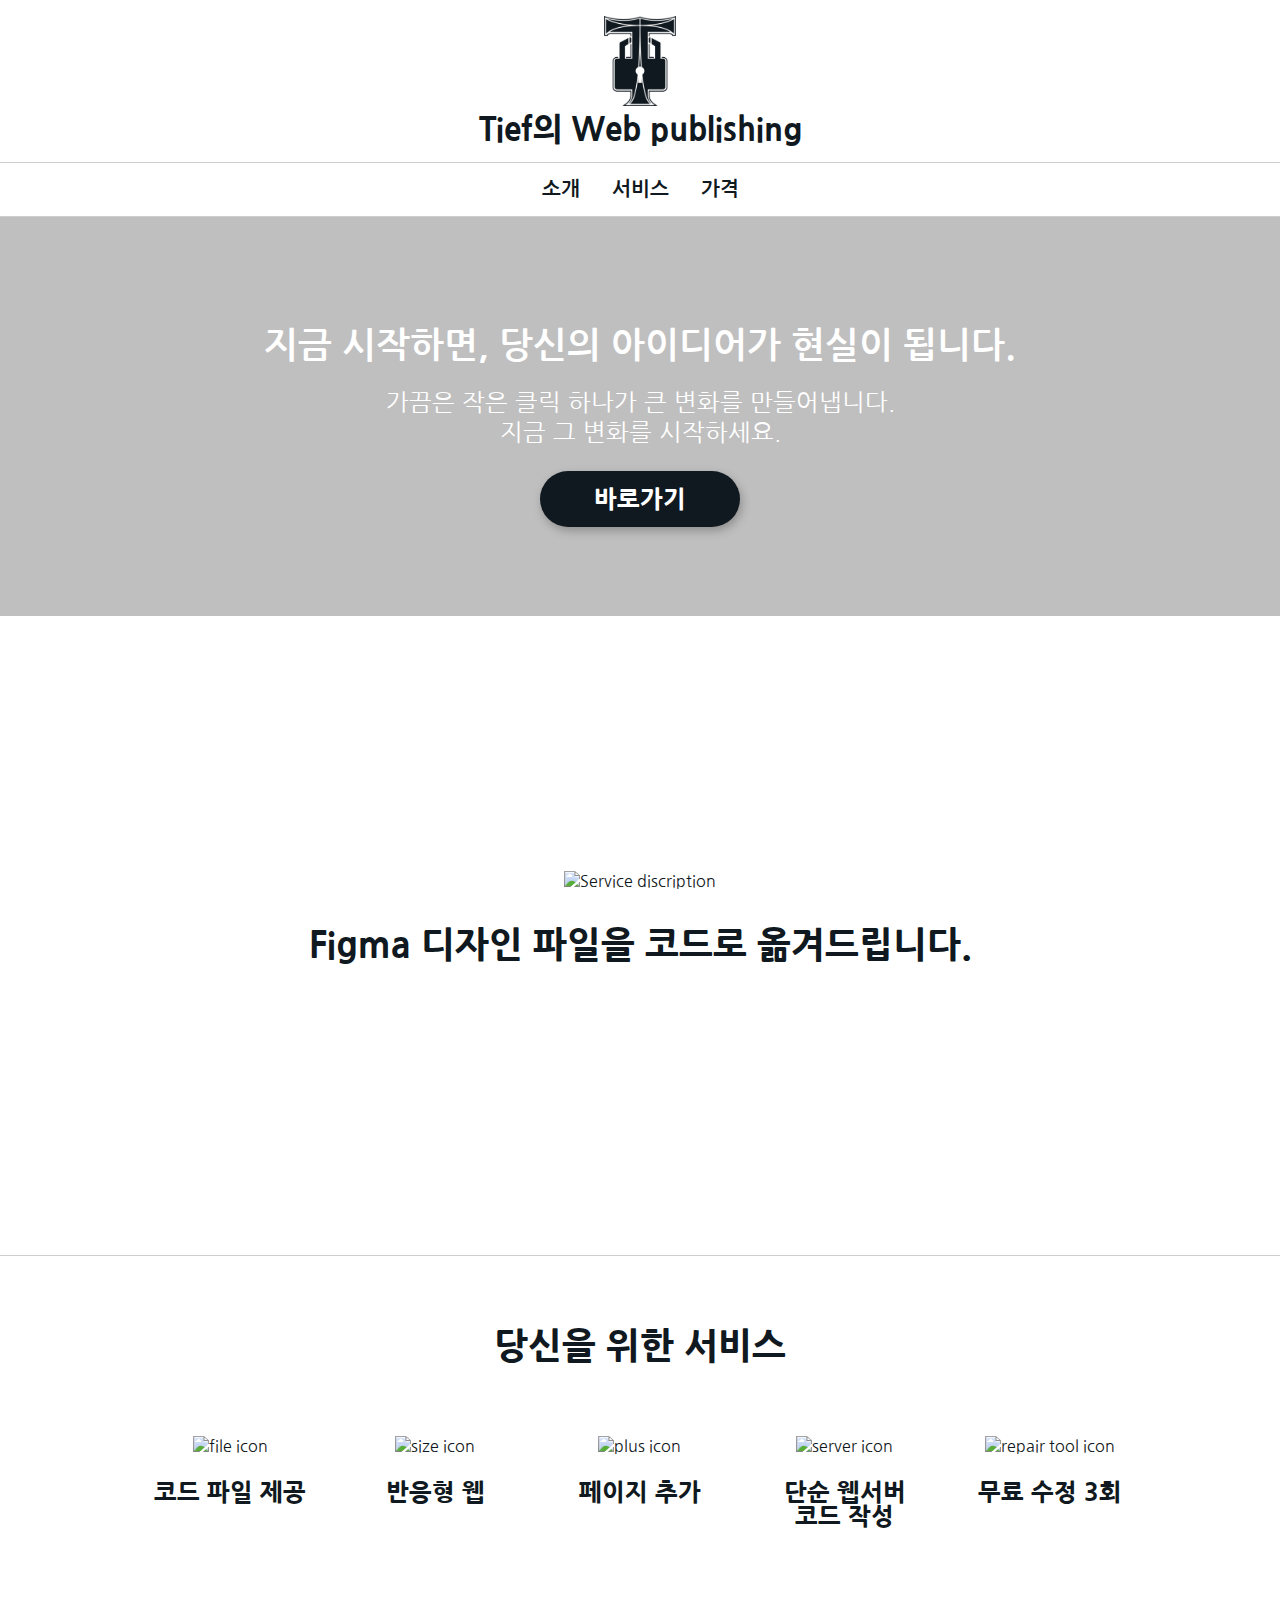
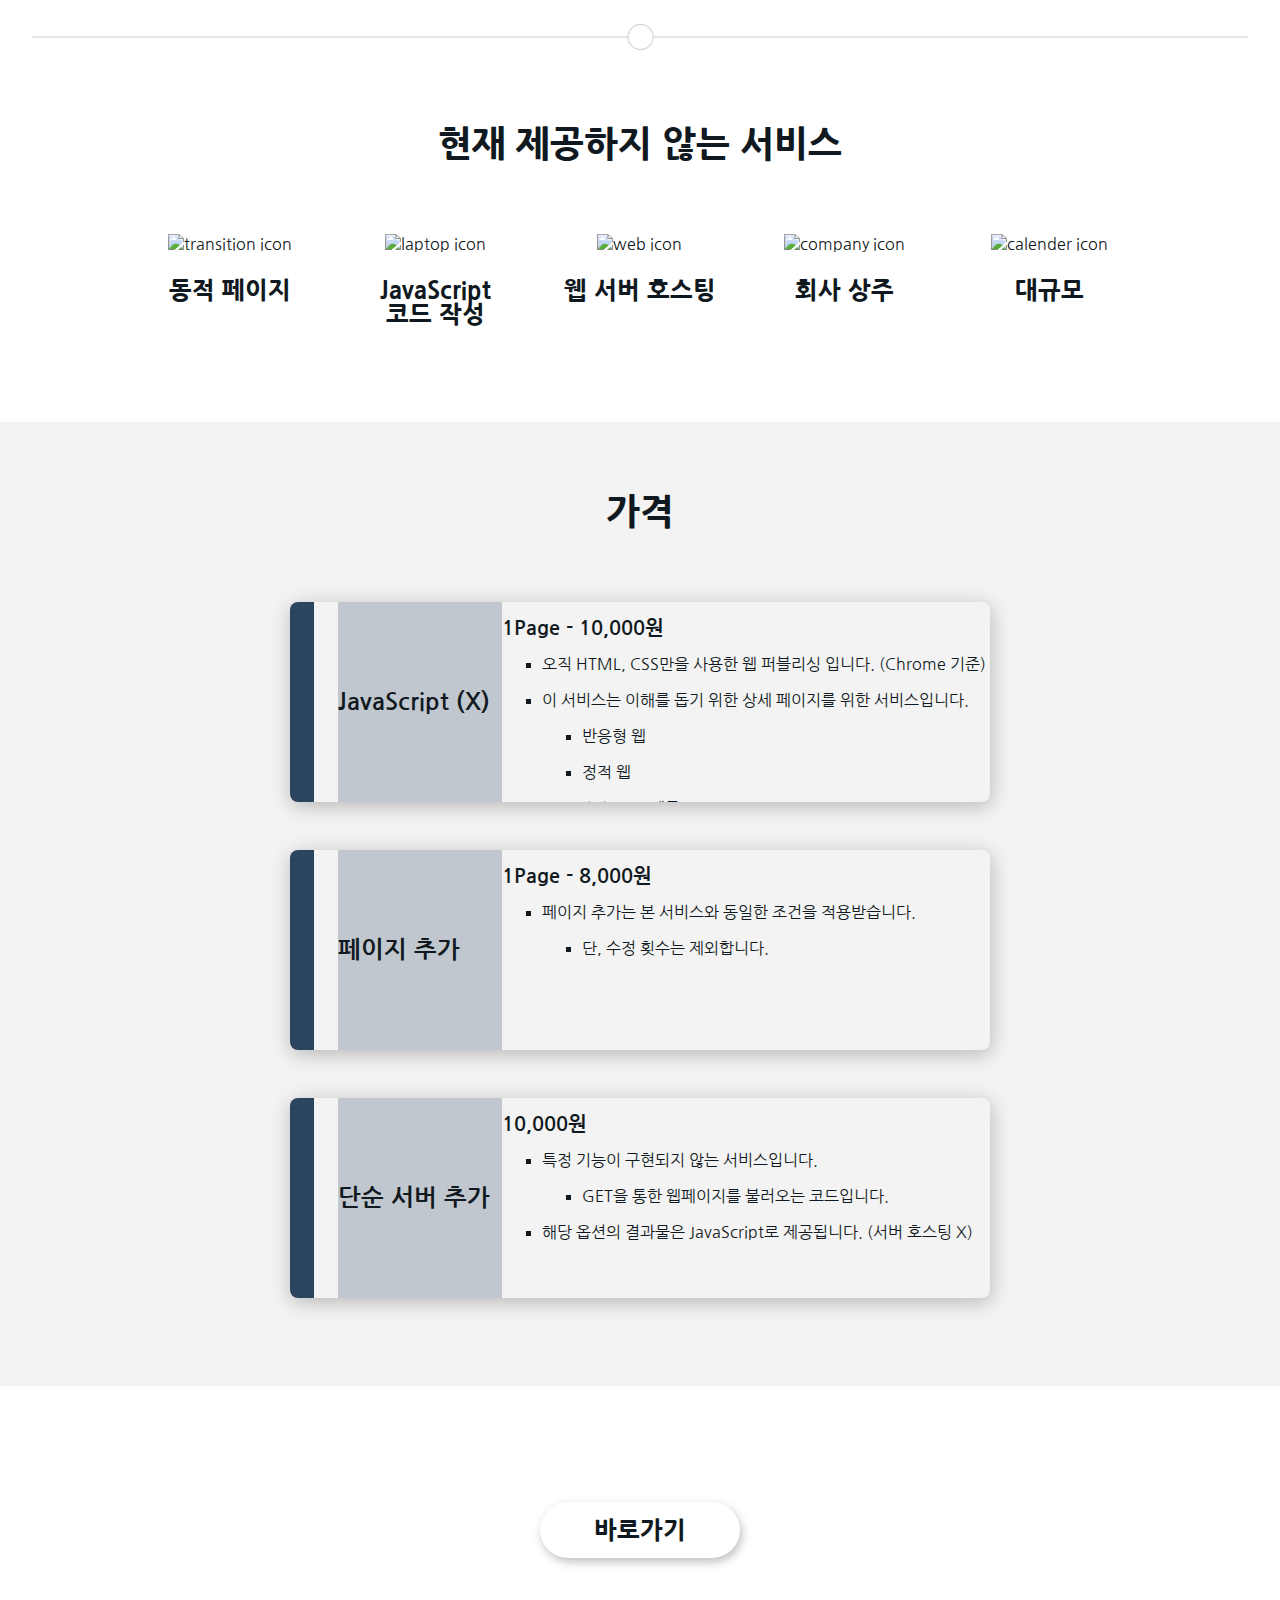
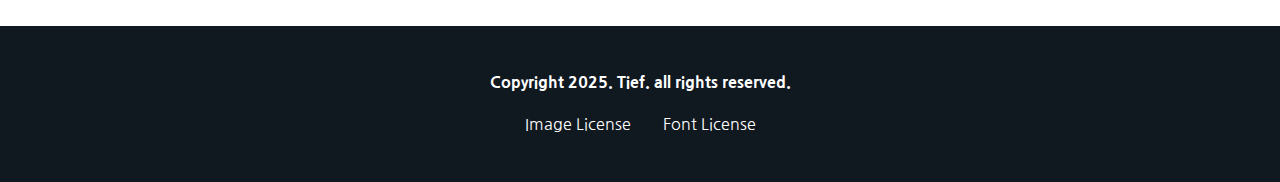
==== index.html @ d91e7720 "디자인 완료" ====
<!DOCTYPE html>
<html lang="ko">
  <head>
    <meta charset="UTF-8" />
    <meta name="viewport" content="width=device-width, initial-scale=1.0" />

    <!--
        This website uses the 'Nanum Gothic'font, designed by Sandoll Communication, licensed under the SIL Open Font License, Version 1.1.
    -->
    <link rel="preconnect" href="https://fonts.googleapis.com" />
    <link rel="preconnect" href="https://fonts.gstatic.com" crossorigin />
    <link
      href="https://fonts.googleapis.com/css2?family=Nanum+Gothic:wght@400;700;800&display=swap"
      rel="stylesheet"
    />

    <link rel="icon" href="./resources/favicon.png" type="image/x-icon" />

    <link rel="stylesheet" href="./styles/share.css" />
    <link rel="stylesheet" href="./styles/styles.css" />

    <title>Tief의 Web publishing</title>
  </head>

  <body>
    <header>
      <div class="logo">
        <a href="./index.html">
          <img src="./resources/logo.png" alt="Logo" />
          <span>Tief의 Web publishing</span>
        </a>
      </div>
      <nav class="header-menu">
        <ul>
          <li>
            <a href="#description">소개</a>
          </li>
          <li>
            <a href="#service-details">서비스</a>
          </li>
          <li>
            <a href="#price">가격</a>
          </li>
        </ul>
      </nav>
    </header>

    <main>
      <section id="header-space-with-menu"></section>

      <section id="banner">
        <div id="translucent-cover">
          <ul>
            <li>
              <h1>지금 시작하면, 당신의 아이디어가 현실이 됩니다.</h1>
              <p>
                가끔은 작은 클릭 하나가 큰 변화를 만들어냅니다.<br />
                지금 그 변화를 시작하세요.
              </p>
            </li>
            <li>
              <a
                class="btn btn-dark"
                href="https://kmong.com/gig/642323"
                target="_blank"
                >바로가기</a
              >
            </li>
          </ul>
        </div>
      </section>

      <section id="description">
        <img src="./resources/Service.png" alt="Service discription" />
        <p>Figma 디자인 파일을 코드로 옮겨드립니다.</p>
      </section>

      <section id="service-details">
        <div id="available-service">
          <h2>당신을 위한 서비스</h2>
          <ul>
            <li>
              <img src="./resources/file.png" alt="file icon" />
              <p>코드 파일 제공</p>
            </li>
            <li>
              <img src="./resources/size_maximize_icon.png" alt="size icon" />
              <p>반응형 웹</p>
            </li>
            <li>
              <img src="./resources//plus_icon.png" alt="plus icon" />
              <p>페이지 추가</p>
            </li>
            <li>
              <img src="./resources/serverstack.png" alt="server icon" />
              <p>
                단순 웹서버<br />
                코드 작성
              </p>
            </li>
            <li>
              <img src="./resources/repair-tool.png" alt="repair tool icon" />
              <p>무료 수정 3회</p>
            </li>
          </ul>
        </div>

        <img id="img-bar" src="./resources/circle-bar.png" alt="bar" />

        <div id="unavailable-service">
          <h2>현재 제공하지 않는 서비스</h2>
          <ul>
            <li>
              <img src="./resources/transition.png" alt="transition icon" />
              <p>동적 페이지</p>
            </li>
            <li>
              <img
                src="./resources/cogwheel-gear-laptop-setting.png"
                alt="laptop icon"
              />
              <p>
                JavaScript<br />
                코드 작성
              </p>
            </li>
            <li>
              <img src="./resources/web.png" alt="web icon" />
              <p>웹 서버 호스팅</p>
            </li>
            <li>
              <img
                src="./resources/office_business_work_workplace_home_company_icon.png"
                alt="company icon"
              />
              <p>회사 상주</p>
            </li>
            <li>
              <img src="./resources/calender.png" alt="calender icon" />
              <p>대규모</p>
            </li>
          </ul>
        </div>
      </section>

      <section id="price">
        <h2>가격</h2>
        <ul id="price-contents">
          <li>
            <ul class="card">
              <li class="vertical-bar"></li>
              <li>
                <h3>JavaScript (X)</h3>
              </li>
              <li>
                <h4>1Page - 10,000원</h4>
                <ul>
                  <li>
                    <p>
                      오직 HTML, CSS만을 사용한 웹 퍼블리싱 입니다. (Chrome
                      기준)
                    </p>
                  </li>
                  <li>
                    <p>
                      이 서비스는 이해를 돕기 위한 상세 페이지를 위한
                      서비스입니다.
                    </p>
                    <ul>
                      <li>
                        <p>반응형 웹</p>
                      </li>
                      <li>
                        <p>정적 웹</p>
                      </li>
                      <li>
                        <p>소스 코드 제공</p>
                      </li>
                    </ul>
                  </li>
                </ul>
              </li>
            </ul>
          </li>
          <li>
            <ul class="card">
              <li class="vertical-bar"></li>
              <li>
                <h3>페이지 추가</h3>
              </li>
              <li>
                <h4>1Page - 8,000원</h4>
                <ul>
                  <li>
                    <p>페이지 추가는 본 서비스와 동일한 조건을 적용받습니다.</p>
                    <ul>
                      <li>
                        <p>단, 수정 횟수는 제외합니다.</p>
                      </li>
                    </ul>
                  </li>
                </ul>
              </li>
            </ul>
          </li>
          <li>
            <ul class="card">
              <li class="vertical-bar"></li>
              <li>
                <h3>단순 서버 추가</h3>
              </li>
              <li>
                <h4>10,000원</h4>
                <ul>
                  <li>
                    <p>특정 기능이 구현되지 않는 서비스입니다.</p>
                    <ul>
                      <li>
                        <p>GET을 통한 웹페이지를 불러오는 코드입니다.</p>
                      </li>
                    </ul>
                  </li>
                  <li>
                    <p>
                      해당 옵션의 결과물은 JavaScript로 제공됩니다. (서버 호스팅
                      X)
                    </p>
                  </li>
                </ul>
              </li>
            </ul>
          </li>
        </ul>
      </section>

      <section id="closing-banner">
        <ul>
          <li>
            <h2>
              이제 결정을 내릴 시간입니다.
              <br class="mobile-only-br" />
              <br class="mobile-only-br" />
              다음 단계로 나아가세요!
            </h2>
          </li>
          <li>
            <a
              class="btn btn-light"
              href="https://kmong.com/gig/642323"
              target="_blank"
              >바로가기</a
            >
          </li>
        </ul>
      </section>
    </main>

    <footer>
      <ul>
        <li>
          <p>Copyright 2025. Tief. all rights reserved.</p>
        </li>
        <li>
          <ul class="license">
            <li>
              <a href="./image-license.html">Image License</a>
            </li>
            <li>
              <a href="./font-license.html">Font License</a>
            </li>
          </ul>
        </li>
      </ul>
    </footer>
  </body>
</html>
---- styles/share.css ----
html {
  --color-blue-800: #2b455f;
  --color-blue-850: #1d2d3c;
  --color-blue-900: #101820;

  --color-gray-100: #f3f3f3;
  --color-gray-200: #cecece;

  --size-font-16: 1rem;
  --size-font-20: 1.25rem;
  --size-font-24: 1.5rem;
  --size-font-32: 2rem;
  --size-font-36: 2.25rem;

  --size-space-8: 0.5rem;
  --size-space-16: 1rem;
  --size-space-24: 1.5rem;
  --size-space-48: 3rem;
  --size-space-72: 4.5rem;
}

* {
  box-sizing: border-box;
  font-family: "Nanum Gothic", sans-serif;
}

body {
  color: var(--color-blue-900);
  margin: 0;
}

header {
  background-color: white;
  position: fixed;
  width: 100%;
}

a {
  color: var(--color-blue-900);
  text-decoration: none;
}

.logo {
  margin: 0 auto;
}

.logo a {
  display: flex;
  flex-direction: column;
  align-items: center;
  justify-content: center;
  margin: var(--size-space-16) 0;
}

.logo img {
  width: 4.5rem;
}

.logo span {
  font-size: var(--size-font-32);
  font-weight: 800;
  margin: var(--size-space-8) 0 0 0;
}

.header-menu {
  border-top: 1px solid var(--color-gray-200);
  border-bottom: 1px solid var(--color-gray-200);
}

.header-menu ul {
  display: flex;
  align-items: center;
  justify-content: center;
  list-style: none;
  margin: var(--size-space-16) auto;
  padding: 0;
}

.header-menu a {
  font-size: var(--size-font-20);
  font-weight: 700;
  margin: 0 var(--size-space-16);
}

.header-menu a:hover,
.header-menu a:active {
  text-decoration: underline;
}

.btn {
  display: flex;
  align-items: center;
  justify-content: center;
  font-size: var(--size-font-24);
  font-weight: 800;
  width: 12.5rem;
  height: 3.5rem;
  border-radius: 2.25rem;
  box-shadow: 2px 4px 10px rgba(0, 0, 0, 0.25);
}

.btn-dark {
  color: white;
  background-color: var(--color-blue-900);
}

.btn-dark:hover,
.btn-dark:active {
  background-color: var(--color-blue-850);
}

.btn-light {
  background-color: white;
}

.btn-light:hover,
.btn-light:active {
  background-color: var(--color-gray-200);
}

footer {
  text-align: center;
  background-color: var(--color-blue-900);
  color: white;
  padding: var(--size-space-48) 0;
}

footer ul {
  list-style: none;
  margin: 0;
  padding: 0;
}

footer p {
  font-weight: 800;
  margin: 0;
}

.license {
  display: flex;
  align-items: center;
  justify-content: center;
  margin-top: var(--size-space-24);
}

.license a {
  color: white;
  margin: 0 var(--size-space-16);
}

.license a:hover,
.license a:active {
  text-decoration: underline;
  font-weight: 700;
}

@media (max-width: 30rem) {
  .logo img {
    width: 4rem;
  }

  .logo span {
    font-size: var(--size-font-24);
  }

  .header-menu ul {
    margin: 0.75rem 0;
  }

  .header-menu a {
    font-size: var(--size-font-16);
  }

  .btn {
    font-size: var(--size-font-20);
    width: 10rem;
    height: 3rem;
  }
}
---- styles/styles.css ----
section {
  scroll-margin-top: 13.48rem;
}

#header-space-with-menu {
  width: 100%;
  height: 13.48rem;
}

#banner {
  background-image: url("../resources/handshake.jpg");
  background-size: cover;
  background-position: center;
  color: white;
  height: 25rem;
}

#banner ul {
  display: flex;
  flex-direction: column;
  align-items: center;
  justify-content: center;
  list-style: none;
  height: 100%;
  margin: 0 auto;
  padding: 0;
}

#banner h1 {
  font-size: var(--size-font-36);
  text-align: center;
}

#banner p {
  font-size: var(--size-font-24);
  text-align: center;
}

#translucent-cover {
  background-color: rgba(0, 0, 0, 0.25);
  width: 100%;
  height: 100%;
}

#description {
  display: flex;
  flex-direction: column;
  align-items: center;
  justify-content: center;
  border-bottom: 1px solid var(--color-gray-200);
  height: 40rem;
}

#description p {
  text-align: center;
  font-size: var(--size-font-36);
  font-weight: 800;
}

#service-details {
  text-align: center;
  padding: var(--size-space-72) 0;
}

#service-details ul {
  display: grid;
  grid-template-columns: repeat(5, 1fr);
  list-style: none;
  width: 1024px;
  margin: 0 auto;
  padding: 0;
}

#service-details li {
  text-align: center;
}

#service-details h2 {
  text-align: center;
  font-size: var(--size-font-36);
  font-weight: 800;
  margin: 0 0 var(--size-space-72) 0;
}

#service-details img {
  width: 6.25rem;
}

#service-details p {
  font-size: var(--size-font-24);
  font-weight: 800;
}

#service-details #img-bar {
  width: calc(100% - 4rem);
  margin: var(--size-space-72) 0;
}

#price {
  background-color: var(--color-gray-100);
  padding: var(--size-space-72) 0;
}

#price h2 {
  font-size: var(--size-font-36);
  font-weight: 800;
  text-align: center;
  margin: 0 0 var(--size-space-72) 0;
}

#price-contents {
  display: grid;
  grid-template-columns: 1fr;
  gap: var(--size-space-48);
  list-style: none;
  text-align: start;
  padding: 0;
}

.card {
  display: flex;
  list-style: none;
  overflow: hidden;
  box-shadow: 1px 4px 20px rgba(0, 0, 0, 0.25);
  border-radius: 0.5rem;
  width: 43.75rem;
  height: 12.5rem;
  margin: 0 auto;
  padding: 0;
}

.card h3 {
  display: flex;
  align-items: center;
  font-size: var(--size-font-24);
  background-color: rgba(43, 69, 95, 0.25);
  width: 10.25rem;
  height: 100%;
  margin: 0;
}

.card h4 {
  margin: var(--size-space-16) 0;
  font-size: var(--size-font-20);
}

.vertical-bar {
  background-color: var(--color-blue-800);
  margin-right: var(--size-space-24);
  width: 1.5rem;
  height: 100%;
}

#closing-banner {
  background-image: url("../resources/smoke.jpg");
  background-position: center;
  background-size: cover;
  width: 100%;
  height: 15rem;
}

#closing-banner ul {
  display: flex;
  flex-direction: column;
  align-items: center;
  justify-content: center;
  list-style: none;
  height: 100%;
  margin: 0;
  padding: 0;
}

#closing-banner li {
  text-align: center;
}

#closing-banner h2 {
  color: white;
  margin: 0 0 var(--size-space-24) 0;
}

.mobile-only-br {
  display: none;
}

@media (max-width: 64rem) {
  #service-details ul {
    width: calc(100% - 4rem);
  }
}

@media (max-width: 30rem) {
  section {
    scroll-margin-top: 11.6rem;
  }

  #header-space-with-menu {
    height: 11.6rem;
  }

  #banner,
  #description {
    height: 17.5rem;
  }

  #banner h1 {
    font-size: var(--size-font-16);
    font-weight: 800;
  }

  #banner p {
    font-size: var(--size-font-16);
  }

  #description img {
    width: 100%;
    padding: 0 1rem;
  }

  #description p {
    font-size: var(--size-font-16);
  }

  #service-details h2,
  #price h2 {
    font-size: var(--size-font-24);
  }

  #service-details ul {
    grid-template-columns: repeat(3, 1fr);
    grid-template-rows: repeat(2, 1fr);
  }

  #service-details li:nth-child(4) {
    grid-column: 1 / 2;
  }

  #service-details li:nth-child(5) {
    grid-column: 3 / 4;
  }

  #service-details img {
    width: 4rem;
  }

  #service-details p {
    font-size: var(--size-font-16);
  }

  .card {
    flex-direction: column;
    width: calc(100% - 2rem);
    height: 20rem;
  }

  .card h3 {
    font-size: var(--size-font-20);
    width: 100%;
    padding: var(--size-space-8) 0;
  }

  .card h4 {
    font-size: var(--size-font-16);
  }

  .card p {
    font-size: 0.75rem;
  }

  .vertical-bar {
    margin: 0 0 var(--size-space-16) 0;
    width: 100%;
    height: 1.5rem;
  }

  #closing-banner h2 {
    font-size: var(--size-font-16);
  }

  .mobile-only-br {
    display: block;
  }
}
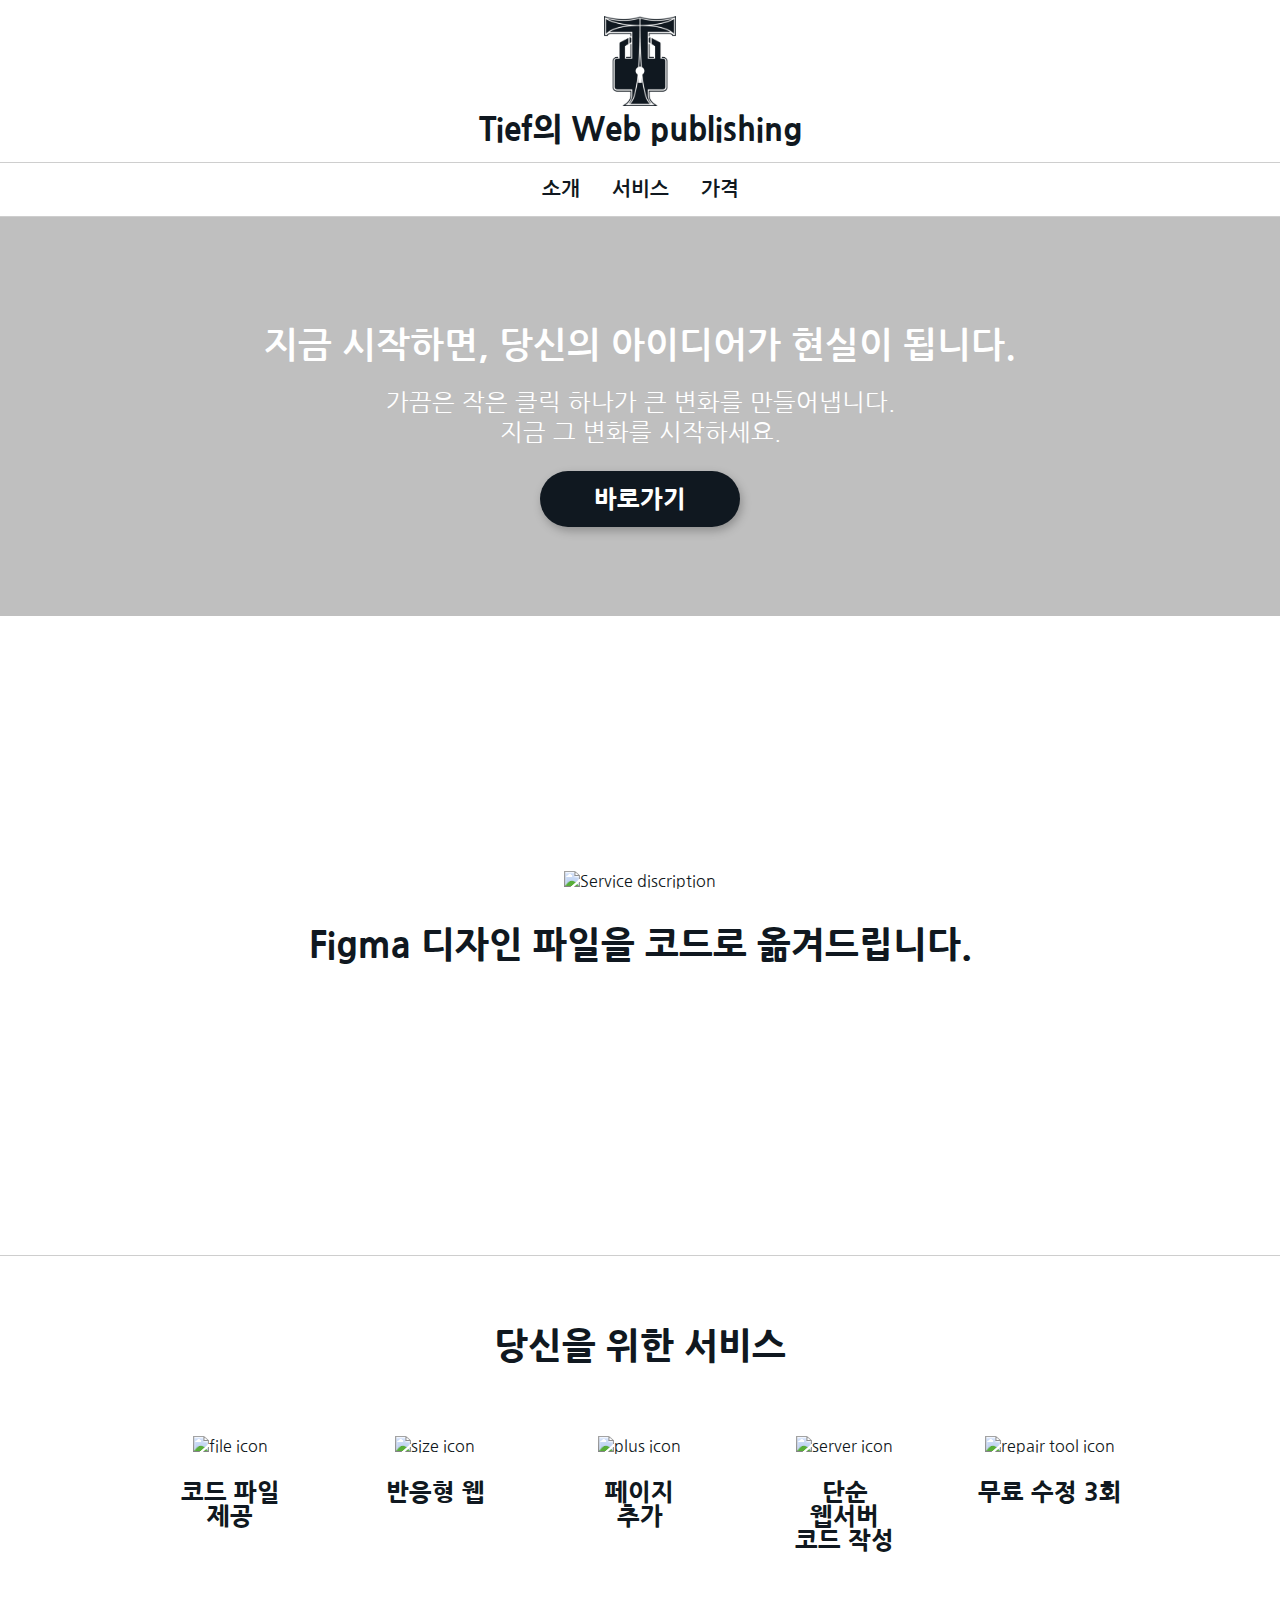
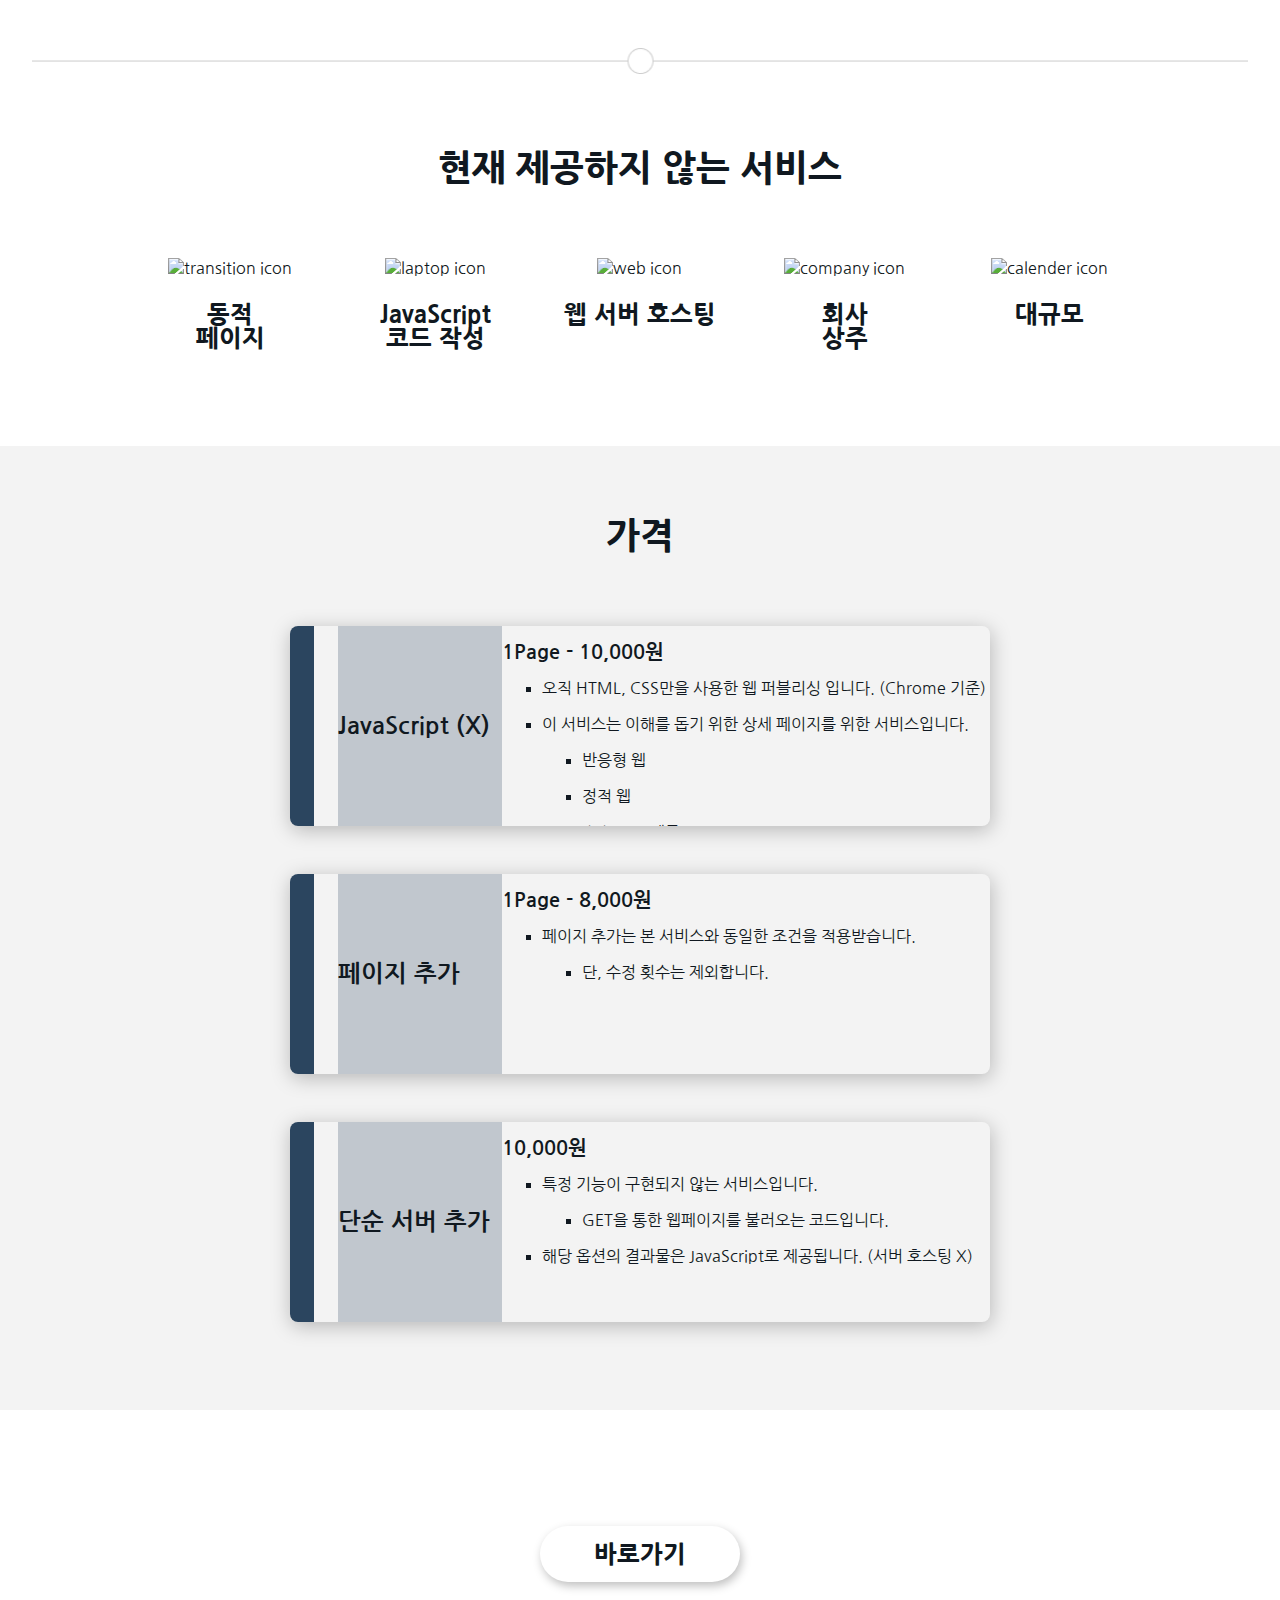
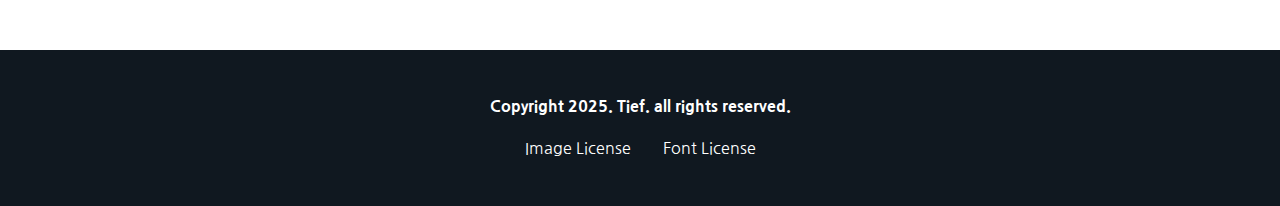
==== commit b0ac5a09: "modified grid placement on a landing page" ====
--- a/index.html
+++ b/index.html
@@ -81,7 +81,10 @@
           <ul>
             <li>
               <img src="./resources/file.png" alt="file icon" />
-              <p>코드 파일 제공</p>
+              <p>
+                코드 파일<br />
+                제공
+              </p>
             </li>
             <li>
               <img src="./resources/size_maximize_icon.png" alt="size icon" />
@@ -89,12 +92,16 @@
             </li>
             <li>
               <img src="./resources//plus_icon.png" alt="plus icon" />
-              <p>페이지 추가</p>
+              <p>
+                페이지<br />
+                추가
+              </p>
             </li>
             <li>
               <img src="./resources/serverstack.png" alt="server icon" />
               <p>
-                단순 웹서버<br />
+                단순<br />
+                웹서버<br />
                 코드 작성
               </p>
             </li>
@@ -112,7 +119,10 @@
           <ul>
             <li>
               <img src="./resources/transition.png" alt="transition icon" />
-              <p>동적 페이지</p>
+              <p>
+                동적<br />
+                페이지
+              </p>
             </li>
             <li>
               <img
@@ -133,7 +143,10 @@
                 src="./resources/office_business_work_workplace_home_company_icon.png"
                 alt="company icon"
               />
-              <p>회사 상주</p>
+              <p>
+                회사<br />
+                상주
+              </p>
             </li>
             <li>
               <img src="./resources/calender.png" alt="calender icon" />
--- a/styles/styles.css
+++ b/styles/styles.css
@@ -227,16 +227,29 @@
   }
 
   #service-details ul {
-    grid-template-columns: repeat(3, 1fr);
+    width: calc(100% - 2rem);
+    grid-template-columns: repeat(5, 1fr);
     grid-template-rows: repeat(2, 1fr);
   }
 
+  #service-details li:nth-child(1) {
+    grid-column: 1 / 2;
+  }
+
+  #service-details li:nth-child(2) {
+    grid-column: 3 / 4;
+  }
+
+  #service-details li:nth-child(3) {
+    grid-column: 5 / 6;
+  }
+
   #service-details li:nth-child(4) {
-    grid-column: 1 / 2;
+    grid-column: 2 / 3;
   }
 
   #service-details li:nth-child(5) {
-    grid-column: 3 / 4;
+    grid-column: 4 / 5;
   }
 
   #service-details img {
